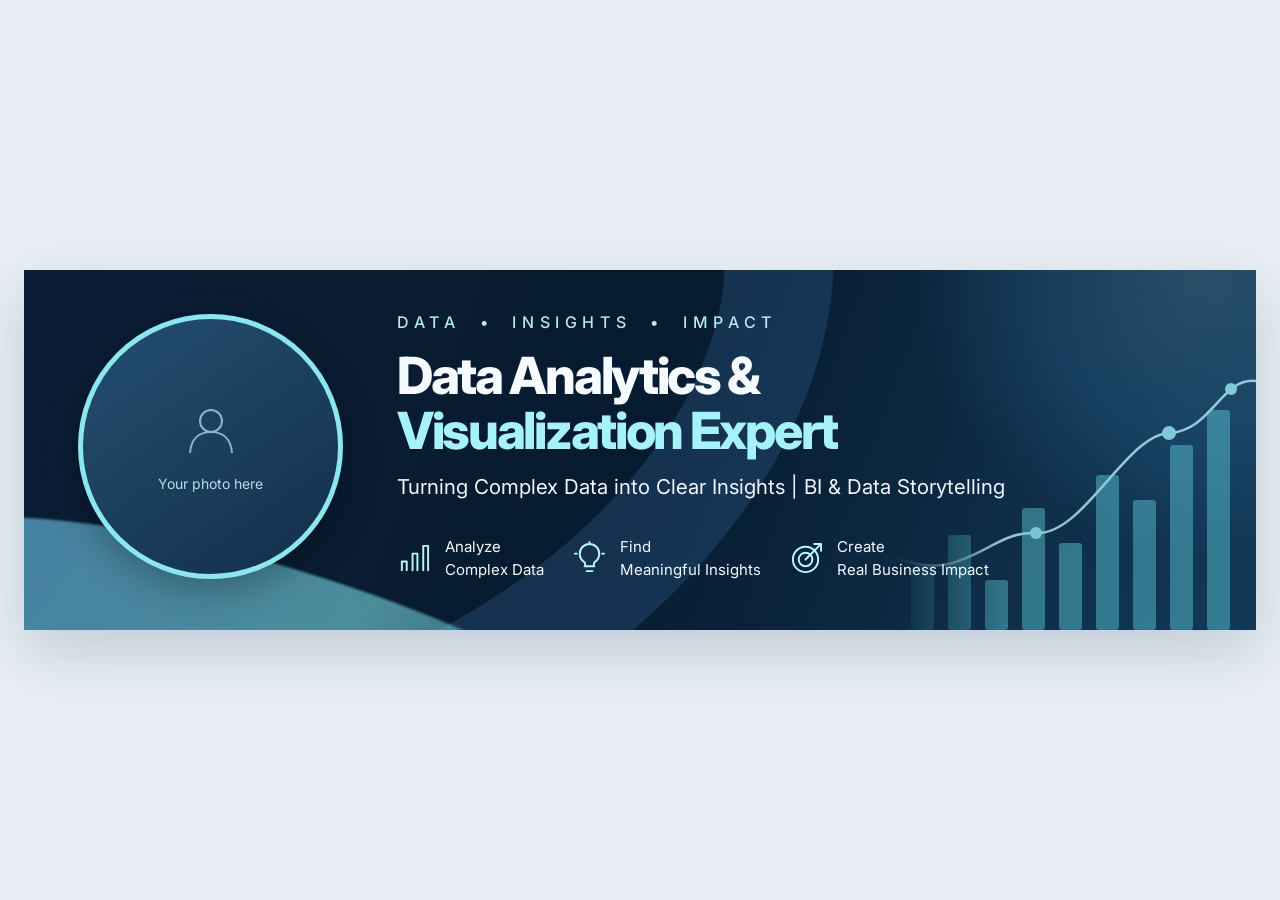
==== NewPage/index.html @ dffca1cf "Open Ai template" ====
<!doctype html>
<html lang="en">
<head>
  <meta charset="UTF-8" />
  <meta name="viewport" content="width=device-width, initial-scale=1.0" />
  <title>Data Analytics | Profile Banner</title>
  <link rel="preconnect" href="https://fonts.googleapis.com" />
  <link rel="preconnect" href="https://fonts.gstatic.com" crossorigin />
  <link href="https://fonts.googleapis.com/css2?family=Inter:wght@400;500;600;700;800&display=swap" rel="stylesheet" />
  <style>
    :root { --navy:#071a30; --navy2:#102c4a; --cyan:#a5f2fa; --teal:#69dce7; --white:#f5fbff; }
    * { box-sizing:border-box; }
    body { margin:0; min-height:100vh; display:grid; place-items:center; padding:24px; background:#e8eef4; font-family:Inter,Arial,sans-serif; }
    .banner { position:relative; isolation:isolate; overflow:hidden; width:min(100%,1536px); min-height:360px; color:var(--white); background:linear-gradient(110deg,#0b1d34 0%,#071b30 50%,#123958 100%); box-shadow:0 22px 55px #0a27402b; }
    .banner::before { content:""; position:absolute; inset:-300px 32% -150px -25%; z-index:-1; border-radius:50%; border:110px solid #315e8d55; transform:rotate(-26deg); }
    .banner::after { content:""; position:absolute; width:580px; height:580px; right:-230px; top:-285px; z-index:-1; border-radius:50%; background:radial-gradient(circle,#b6f4ff25 0%,#418cc130 38%,transparent 68%); }
    .swoosh { position:absolute; z-index:-1; width:900px; height:250px; left:-180px; bottom:-195px; background:linear-gradient(110deg,#5ba8d7b0,#80e4ed90,#2c7cb030); transform:rotate(18deg); border-radius:50%; filter:blur(1px); }
    .content { display:flex; position:relative; z-index:2; align-items:center; gap:54px; padding:42px 54px; max-width:1200px; }
    .portrait { flex:0 0 265px; width:265px; height:265px; border:5px solid #8ce6ef; border-radius:50%; background:linear-gradient(145deg,#244f70,#132e4c); display:grid; place-items:center; overflow:hidden; box-shadow:0 12px 35px #0004; }
    .portrait img { width:100%; height:100%; object-fit:cover; }
    .portrait-placeholder { text-align:center; color:#b6dbe5; font-size:14px; line-height:1.7; }
    .portrait-placeholder svg { display:block; margin:0 auto 10px; opacity:.75; }
    .copy { min-width:0; }
    .eyebrow { color:#b3eaf3; letter-spacing:.35em; text-transform:uppercase; font-size:16px; font-weight:500; margin:0 0 16px; }
    h1 { font-size:clamp(35px,4vw,59px); letter-spacing:-.045em; line-height:1.07; margin:0 0 14px; font-weight:800; }
    h1 span { display:block; color:var(--cyan); }
    .subtitle { margin:0; font-size:clamp(15px,1.6vw,23px); line-height:1.5; color:#f1f7ff; }
    .features { display:flex; flex-wrap:wrap; align-items:center; gap:28px; margin-top:34px; }
    .feature { display:flex; align-items:center; gap:13px; font-size:15px; line-height:1.5; white-space:nowrap; }
    .feature svg { flex:none; width:35px; height:35px; stroke:#b9f6ff; fill:none; stroke-width:2; stroke-linecap:round; stroke-linejoin:round; }
    .chart { position:absolute; right:0; bottom:0; width:360px; height:275px; opacity:.75; z-index:1; pointer-events:none; mask-image:linear-gradient(90deg,transparent,#000 30%); }
    .chart .bar { fill:#67dce9; opacity:.55; }
    .chart .curve { fill:none; stroke:#bdf8ff; stroke-width:2.5; }
    .chart .dot { fill:#a3f7ff; }
    @media (max-width:1100px) { .content { gap:30px; padding:36px; } .portrait { flex-basis:190px; width:190px; height:190px; } .chart { opacity:.3; } }
    @media (max-width:700px) { body { padding:12px; } .content { flex-direction:column; align-items:flex-start; gap:22px; padding:28px; } .portrait { width:140px; height:140px; flex-basis:140px; } .eyebrow { font-size:11px; } h1 { font-size:36px; } .features { gap:16px; } .feature { font-size:13px; } .chart { width:250px; opacity:.2; } }
  </style>
</head>
<body>
  <header class="banner" aria-label="Professional profile banner">
    <div class="swoosh"></div>
    <svg class="chart" viewBox="0 0 360 275" aria-hidden="true">
      <g>
        <rect class="bar" x="15" y="211" width="23" height="64" rx="3"/><rect class="bar" x="52" y="180" width="23" height="95" rx="3"/><rect class="bar" x="89" y="225" width="23" height="50" rx="3"/><rect class="bar" x="126" y="153" width="23" height="122" rx="3"/><rect class="bar" x="163" y="188" width="23" height="87" rx="3"/><rect class="bar" x="200" y="120" width="23" height="155" rx="3"/><rect class="bar" x="237" y="145" width="23" height="130" rx="3"/><rect class="bar" x="274" y="90" width="23" height="185" rx="3"/><rect class="bar" x="311" y="55" width="23" height="220" rx="3"/>
      </g>
      <path class="curve" d="M0 203 C70 230 93 175 140 178 S230 80 273 78 S325 22 360 26" />
      <circle class="dot" cx="140" cy="178" r="6"/><circle class="dot" cx="273" cy="78" r="7"/><circle class="dot" cx="335" cy="34" r="6"/>
    </svg>
    <div class="content">
      <div class="portrait">
        <!-- Replace the placeholder below with: <img src="profile.jpg" alt="My profile picture"> -->
        <div class="portrait-placeholder">
          <svg width="64" height="64" viewBox="0 0 64 64" fill="none" stroke="currentColor" stroke-width="2"><circle cx="32" cy="23" r="11"/><path d="M11 55c1-14 9-21 21-21s20 7 21 21"/></svg>
          Your photo here
        </div>
      </div>
      <div class="copy">
        <p class="eyebrow">Data &nbsp;•&nbsp; Insights &nbsp;•&nbsp; Impact</p>
        <h1>Data Analytics &amp;<span>Visualization Expert</span></h1>
        <p class="subtitle">Turning Complex Data into Clear Insights | BI &amp; Data Storytelling</p>
        <div class="features">
          <div class="feature"><svg viewBox="0 0 36 36"><path d="M5 30V21h5v9M16 30V13h5v17M27 30V5h5v25"/></svg><span>Analyze<br>Complex Data</span></div>
          <div class="feature"><svg viewBox="0 0 36 36"><path d="M13 26h10M15 31h6M13 22c-3-2-5-5-5-9a10 10 0 0 1 20 0c0 4-2 7-5 9l-1 4h-8zM18 1v2M3 13h2M31 13h2"/></svg><span>Find<br>Meaningful Insights</span></div>
          <div class="feature"><svg viewBox="0 0 36 36"><circle cx="17" cy="19" r="13"/><circle cx="17" cy="19" r="7"/><path d="M17 19L33 3M26 3h7v7"/></svg><span>Create<br>Real Business Impact</span></div>
        </div>
      </div>
    </div>
  </header>
</body>
</html>
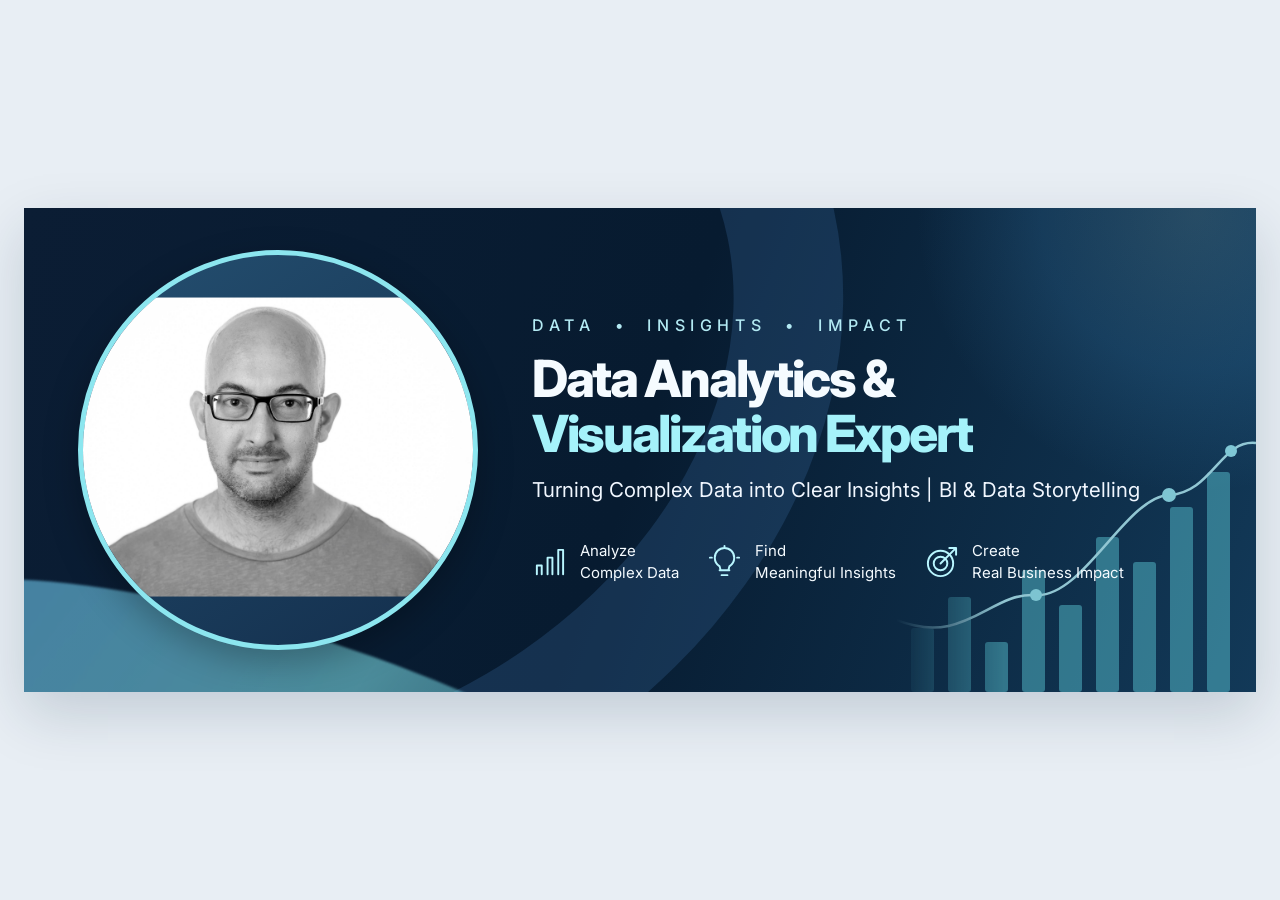
==== commit 503995d1: "updated picture and site" ====
--- a/NewPage/index.html
+++ b/NewPage/index.html
@@ -1,70 +1,89 @@
 <!doctype html>
 <html lang="en">
-<head>
-  <meta charset="UTF-8" />
-  <meta name="viewport" content="width=device-width, initial-scale=1.0" />
-  <title>Data Analytics | Profile Banner</title>
-  <link rel="preconnect" href="https://fonts.googleapis.com" />
-  <link rel="preconnect" href="https://fonts.gstatic.com" crossorigin />
-  <link href="https://fonts.googleapis.com/css2?family=Inter:wght@400;500;600;700;800&display=swap" rel="stylesheet" />
-  <style>
-    :root { --navy:#071a30; --navy2:#102c4a; --cyan:#a5f2fa; --teal:#69dce7; --white:#f5fbff; }
-    * { box-sizing:border-box; }
-    body { margin:0; min-height:100vh; display:grid; place-items:center; padding:24px; background:#e8eef4; font-family:Inter,Arial,sans-serif; }
-    .banner { position:relative; isolation:isolate; overflow:hidden; width:min(100%,1536px); min-height:360px; color:var(--white); background:linear-gradient(110deg,#0b1d34 0%,#071b30 50%,#123958 100%); box-shadow:0 22px 55px #0a27402b; }
-    .banner::before { content:""; position:absolute; inset:-300px 32% -150px -25%; z-index:-1; border-radius:50%; border:110px solid #315e8d55; transform:rotate(-26deg); }
-    .banner::after { content:""; position:absolute; width:580px; height:580px; right:-230px; top:-285px; z-index:-1; border-radius:50%; background:radial-gradient(circle,#b6f4ff25 0%,#418cc130 38%,transparent 68%); }
-    .swoosh { position:absolute; z-index:-1; width:900px; height:250px; left:-180px; bottom:-195px; background:linear-gradient(110deg,#5ba8d7b0,#80e4ed90,#2c7cb030); transform:rotate(18deg); border-radius:50%; filter:blur(1px); }
-    .content { display:flex; position:relative; z-index:2; align-items:center; gap:54px; padding:42px 54px; max-width:1200px; }
-    .portrait { flex:0 0 265px; width:265px; height:265px; border:5px solid #8ce6ef; border-radius:50%; background:linear-gradient(145deg,#244f70,#132e4c); display:grid; place-items:center; overflow:hidden; box-shadow:0 12px 35px #0004; }
-    .portrait img { width:100%; height:100%; object-fit:cover; }
-    .portrait-placeholder { text-align:center; color:#b6dbe5; font-size:14px; line-height:1.7; }
-    .portrait-placeholder svg { display:block; margin:0 auto 10px; opacity:.75; }
-    .copy { min-width:0; }
-    .eyebrow { color:#b3eaf3; letter-spacing:.35em; text-transform:uppercase; font-size:16px; font-weight:500; margin:0 0 16px; }
-    h1 { font-size:clamp(35px,4vw,59px); letter-spacing:-.045em; line-height:1.07; margin:0 0 14px; font-weight:800; }
-    h1 span { display:block; color:var(--cyan); }
-    .subtitle { margin:0; font-size:clamp(15px,1.6vw,23px); line-height:1.5; color:#f1f7ff; }
-    .features { display:flex; flex-wrap:wrap; align-items:center; gap:28px; margin-top:34px; }
-    .feature { display:flex; align-items:center; gap:13px; font-size:15px; line-height:1.5; white-space:nowrap; }
-    .feature svg { flex:none; width:35px; height:35px; stroke:#b9f6ff; fill:none; stroke-width:2; stroke-linecap:round; stroke-linejoin:round; }
-    .chart { position:absolute; right:0; bottom:0; width:360px; height:275px; opacity:.75; z-index:1; pointer-events:none; mask-image:linear-gradient(90deg,transparent,#000 30%); }
-    .chart .bar { fill:#67dce9; opacity:.55; }
-    .chart .curve { fill:none; stroke:#bdf8ff; stroke-width:2.5; }
-    .chart .dot { fill:#a3f7ff; }
-    @media (max-width:1100px) { .content { gap:30px; padding:36px; } .portrait { flex-basis:190px; width:190px; height:190px; } .chart { opacity:.3; } }
-    @media (max-width:700px) { body { padding:12px; } .content { flex-direction:column; align-items:flex-start; gap:22px; padding:28px; } .portrait { width:140px; height:140px; flex-basis:140px; } .eyebrow { font-size:11px; } h1 { font-size:36px; } .features { gap:16px; } .feature { font-size:13px; } .chart { width:250px; opacity:.2; } }
-  </style>
-</head>
-<body>
-  <header class="banner" aria-label="Professional profile banner">
-    <div class="swoosh"></div>
-    <svg class="chart" viewBox="0 0 360 275" aria-hidden="true">
-      <g>
-        <rect class="bar" x="15" y="211" width="23" height="64" rx="3"/><rect class="bar" x="52" y="180" width="23" height="95" rx="3"/><rect class="bar" x="89" y="225" width="23" height="50" rx="3"/><rect class="bar" x="126" y="153" width="23" height="122" rx="3"/><rect class="bar" x="163" y="188" width="23" height="87" rx="3"/><rect class="bar" x="200" y="120" width="23" height="155" rx="3"/><rect class="bar" x="237" y="145" width="23" height="130" rx="3"/><rect class="bar" x="274" y="90" width="23" height="185" rx="3"/><rect class="bar" x="311" y="55" width="23" height="220" rx="3"/>
-      </g>
-      <path class="curve" d="M0 203 C70 230 93 175 140 178 S230 80 273 78 S325 22 360 26" />
-      <circle class="dot" cx="140" cy="178" r="6"/><circle class="dot" cx="273" cy="78" r="7"/><circle class="dot" cx="335" cy="34" r="6"/>
-    </svg>
-    <div class="content">
-      <div class="portrait">
-        <!-- Replace the placeholder below with: <img src="profile.jpg" alt="My profile picture"> -->
-        <div class="portrait-placeholder">
-          <svg width="64" height="64" viewBox="0 0 64 64" fill="none" stroke="currentColor" stroke-width="2"><circle cx="32" cy="23" r="11"/><path d="M11 55c1-14 9-21 21-21s20 7 21 21"/></svg>
-          Your photo here
+  <head>
+    <meta charset="UTF-8" />
+    <meta name="viewport" content="width=device-width, initial-scale=1.0" />
+    <title>Data Analytics | Profile Banner</title>
+    <link rel="preconnect" href="https://fonts.googleapis.com" />
+    <link rel="preconnect" href="https://fonts.gstatic.com" crossorigin />
+    <link
+      href="https://fonts.googleapis.com/css2?family=Inter:wght@400;500;600;700;800&display=swap"
+      rel="stylesheet"
+    />
+    <link rel="stylesheet" href="style.css" />
+  </head>
+  <body>
+    <header class="banner" aria-label="Professional profile banner">
+      <div class="swoosh"></div>
+      <svg class="chart" viewBox="0 0 360 275" aria-hidden="true">
+        <g>
+          <rect class="bar" x="15" y="211" width="23" height="64" rx="3" />
+          <rect class="bar" x="52" y="180" width="23" height="95" rx="3" />
+          <rect class="bar" x="89" y="225" width="23" height="50" rx="3" />
+          <rect class="bar" x="126" y="153" width="23" height="122" rx="3" />
+          <rect class="bar" x="163" y="188" width="23" height="87" rx="3" />
+          <rect class="bar" x="200" y="120" width="23" height="155" rx="3" />
+          <rect class="bar" x="237" y="145" width="23" height="130" rx="3" />
+          <rect class="bar" x="274" y="90" width="23" height="185" rx="3" />
+          <rect class="bar" x="311" y="55" width="23" height="220" rx="3" />
+        </g>
+        <path
+          class="curve"
+          d="M0 203 C70 230 93 175 140 178 S230 80 273 78 S325 22 360 26"
+        />
+        <circle class="dot" cx="140" cy="178" r="6" />
+        <circle class="dot" cx="273" cy="78" r="7" />
+        <circle class="dot" cx="335" cy="34" r="6" />
+      </svg>
+      <div class="content">
+        <div class="portrait">
+          <div class="portrait-placeholder">
+            <!-- <svg
+              width="64"
+              height="64"
+              viewBox="0 0 64 64"
+              fill="none"
+              stroke="currentColor"
+              stroke-width="2"
+            >
+              <circle cx="32" cy="23" r="11" />
+              <path d="M11 55c1-14 9-21 21-21s20 7 21 21" />
+            </svg> -->
+            <img src="hadar.jpg" alt="My profile picture" />
+          </div>
+        </div>
+        <div class="copy">
+          <p class="eyebrow">
+            Data &nbsp;•&nbsp; Insights &nbsp;•&nbsp; Impact
+          </p>
+          <h1>Data Analytics &amp;<span>Visualization Expert</span></h1>
+          <p class="subtitle">
+            Turning Complex Data into Clear Insights | BI &amp; Data
+            Storytelling
+          </p>
+          <div class="features">
+            <div class="feature">
+              <svg viewBox="0 0 36 36">
+                <path d="M5 30V21h5v9M16 30V13h5v17M27 30V5h5v25" /></svg
+              ><span>Analyze<br />Complex Data</span>
+            </div>
+            <div class="feature">
+              <svg viewBox="0 0 36 36">
+                <path
+                  d="M13 26h10M15 31h6M13 22c-3-2-5-5-5-9a10 10 0 0 1 20 0c0 4-2 7-5 9l-1 4h-8zM18 1v2M3 13h2M31 13h2"
+                /></svg
+              ><span>Find<br />Meaningful Insights</span>
+            </div>
+            <div class="feature">
+              <svg viewBox="0 0 36 36">
+                <circle cx="17" cy="19" r="13" />
+                <circle cx="17" cy="19" r="7" />
+                <path d="M17 19L33 3M26 3h7v7" /></svg
+              ><span>Create<br />Real Business Impact</span>
+            </div>
+          </div>
         </div>
       </div>
-      <div class="copy">
-        <p class="eyebrow">Data &nbsp;•&nbsp; Insights &nbsp;•&nbsp; Impact</p>
-        <h1>Data Analytics &amp;<span>Visualization Expert</span></h1>
-        <p class="subtitle">Turning Complex Data into Clear Insights | BI &amp; Data Storytelling</p>
-        <div class="features">
-          <div class="feature"><svg viewBox="0 0 36 36"><path d="M5 30V21h5v9M16 30V13h5v17M27 30V5h5v25"/></svg><span>Analyze<br>Complex Data</span></div>
-          <div class="feature"><svg viewBox="0 0 36 36"><path d="M13 26h10M15 31h6M13 22c-3-2-5-5-5-9a10 10 0 0 1 20 0c0 4-2 7-5 9l-1 4h-8zM18 1v2M3 13h2M31 13h2"/></svg><span>Find<br>Meaningful Insights</span></div>
-          <div class="feature"><svg viewBox="0 0 36 36"><circle cx="17" cy="19" r="13"/><circle cx="17" cy="19" r="7"/><path d="M17 19L33 3M26 3h7v7"/></svg><span>Create<br>Real Business Impact</span></div>
-        </div>
-      </div>
-    </div>
-  </header>
-</body>
+    </header>
+  </body>
 </html>
--- a/NewPage/style.css
+++ b/NewPage/style.css
@@ -0,0 +1,227 @@
+:root {
+  --navy: #071a30;
+  --navy2: #102c4a;
+  --cyan: #a5f2fa;
+  --teal: #69dce7;
+  --white: #f5fbff;
+}
+* {
+  box-sizing: border-box;
+}
+body {
+  margin: 0;
+  min-height: 100vh;
+  display: grid;
+  place-items: center;
+  padding: 24px;
+  background: #e8eef4;
+  font-family: Inter, Arial, sans-serif;
+}
+.banner {
+  position: relative;
+  isolation: isolate;
+  overflow: hidden;
+  width: min(100%, 1536px);
+  min-height: 360px;
+  color: var(--white);
+  background: linear-gradient(110deg, #0b1d34 0%, #071b30 50%, #123958 100%);
+  box-shadow: 0 22px 55px #0a27402b;
+}
+.banner::before {
+  content: "";
+  position: absolute;
+  inset: -300px 32% -150px -25%;
+  z-index: -1;
+  border-radius: 50%;
+  border: 110px solid #315e8d55;
+  transform: rotate(-26deg);
+}
+.banner::after {
+  content: "";
+  position: absolute;
+  width: 580px;
+  height: 580px;
+  right: -230px;
+  top: -285px;
+  z-index: -1;
+  border-radius: 50%;
+  background: radial-gradient(
+    circle,
+    #b6f4ff25 0%,
+    #418cc130 38%,
+    transparent 68%
+  );
+}
+.swoosh {
+  position: absolute;
+  z-index: -1;
+  width: 900px;
+  height: 250px;
+  left: -180px;
+  bottom: -195px;
+  background: linear-gradient(110deg, #5ba8d7b0, #80e4ed90, #2c7cb030);
+  transform: rotate(18deg);
+  border-radius: 50%;
+  filter: blur(1px);
+}
+.content {
+  display: flex;
+  position: relative;
+  z-index: 2;
+  align-items: center;
+  gap: 54px;
+  padding: 42px 54px;
+  max-width: 1200px;
+}
+.portrait {
+  flex: 0 0 400px;
+  width: 400px;
+  height: 400px;
+  border: 5px solid #8ce6ef;
+  border-radius: 50%;
+  background: linear-gradient(145deg, #244f70, #132e4c);
+  display: grid;
+  place-items: center;
+  overflow: hidden;
+  box-shadow: 0 12px 35px #0004;
+}
+.portrait img {
+  width: 100%;
+  height: 100%;
+  object-fit: cover;
+  object-position: center;
+  transform: scale(1.15);
+}
+.portrait-placeholder {
+  text-align: center;
+  color: #b6dbe5;
+  font-size: 14px;
+  line-height: 1.7;
+}
+.portrait-placeholder svg {
+  display: block;
+  margin: 0 auto 10px;
+  opacity: 0.75;
+}
+.copy {
+  min-width: 0;
+}
+.eyebrow {
+  color: #b3eaf3;
+  letter-spacing: 0.35em;
+  text-transform: uppercase;
+  font-size: 16px;
+  font-weight: 500;
+  margin: 0 0 16px;
+}
+h1 {
+  font-size: clamp(35px, 4vw, 59px);
+  letter-spacing: -0.045em;
+  line-height: 1.07;
+  margin: 0 0 14px;
+  font-weight: 800;
+}
+h1 span {
+  display: block;
+  color: var(--cyan);
+}
+.subtitle {
+  margin: 0;
+  font-size: clamp(15px, 1.6vw, 23px);
+  line-height: 1.5;
+  color: #f1f7ff;
+}
+.features {
+  display: flex;
+  flex-wrap: wrap;
+  align-items: center;
+  gap: 28px;
+  margin-top: 34px;
+}
+.feature {
+  display: flex;
+  align-items: center;
+  gap: 13px;
+  font-size: 15px;
+  line-height: 1.5;
+  white-space: nowrap;
+}
+.feature svg {
+  flex: none;
+  width: 35px;
+  height: 35px;
+  stroke: #b9f6ff;
+  fill: none;
+  stroke-width: 2;
+  stroke-linecap: round;
+  stroke-linejoin: round;
+}
+.chart {
+  position: absolute;
+  right: 0;
+  bottom: 0;
+  width: 360px;
+  height: 275px;
+  opacity: 0.75;
+  z-index: 1;
+  pointer-events: none;
+  mask-image: linear-gradient(90deg, transparent, #000 30%);
+}
+.chart .bar {
+  fill: #67dce9;
+  opacity: 0.55;
+}
+.chart .curve {
+  fill: none;
+  stroke: #bdf8ff;
+  stroke-width: 2.5;
+}
+.chart .dot {
+  fill: #a3f7ff;
+}
+@media (max-width: 1100px) {
+  .content {
+    gap: 30px;
+    padding: 36px;
+  }
+  .portrait {
+    flex-basis: 190px;
+    width: 190px;
+    height: 190px;
+  }
+  .chart {
+    opacity: 0.3;
+  }
+}
+@media (max-width: 700px) {
+  body {
+    padding: 12px;
+  }
+  .content {
+    flex-direction: column;
+    align-items: flex-start;
+    gap: 22px;
+    padding: 28px;
+  }
+  .portrait {
+    width: 140px;
+    height: 140px;
+    flex-basis: 140px;
+  }
+  .eyebrow {
+    font-size: 11px;
+  }
+  h1 {
+    font-size: 36px;
+  }
+  .features {
+    gap: 16px;
+  }
+  .feature {
+    font-size: 13px;
+  }
+  .chart {
+    width: 250px;
+    opacity: 0.2;
+  }
+}
